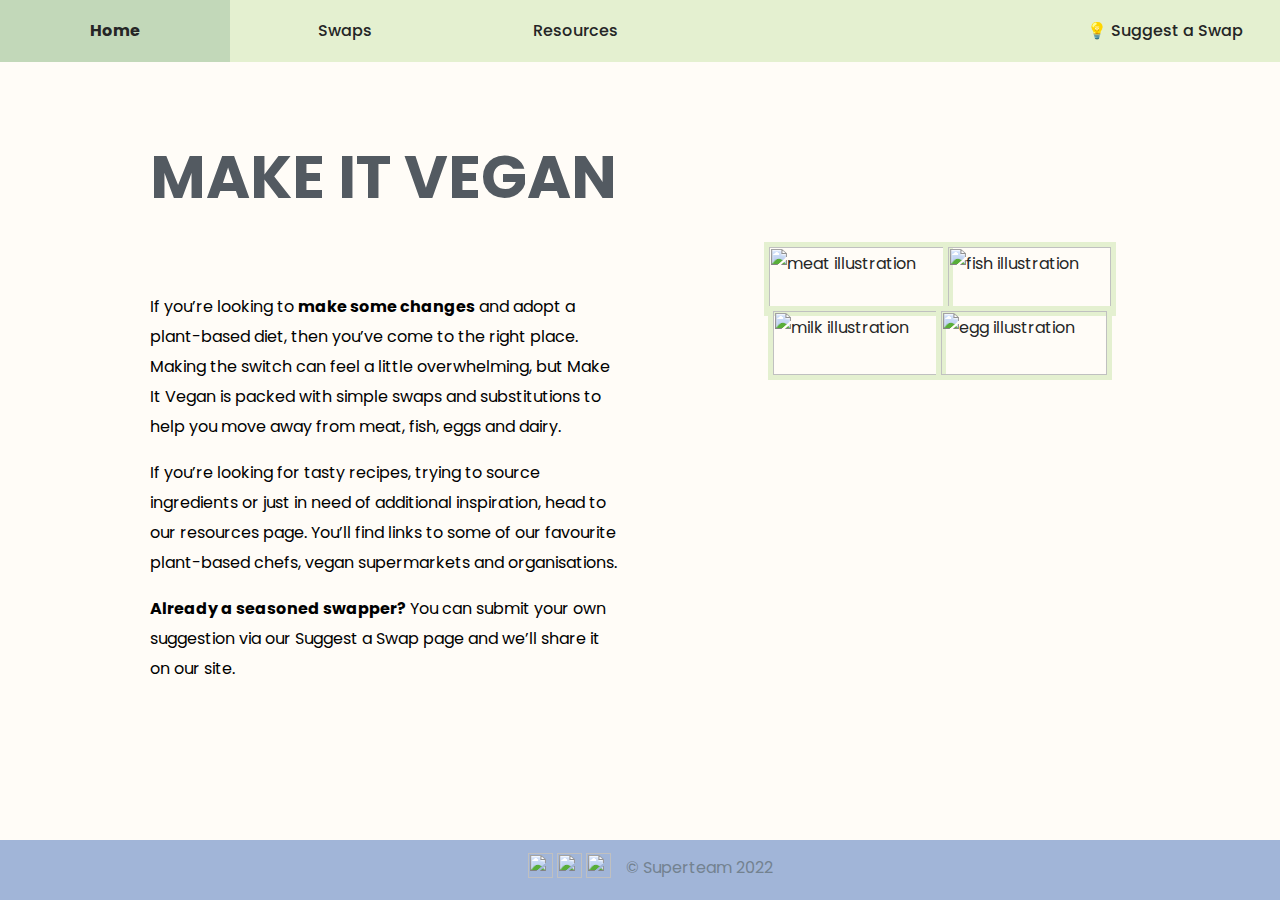
==== index.html @ aec92303 "Add files via upload" ====
<link rel="stylesheet" href="app.css">
<!DOCTYPE html>
<html lang="en">

<head>
    <meta charset="UTF-8">
    <meta http-equiv="X-UA-Compatible" content="IE=edge">
    <meta name="viewport" content="width=device-width, initial-scale=1.0">
    <title>Make It Vegan</title>
    <link rel="stylesheet" href="app.css">
    <link rel="preconnect" href="https://fonts.googleapis.com">
    <link rel="preconnect" href="https://fonts.gstatic.com" crossorigin>
    <link
        href="https://fonts.googleapis.com/css2?family=Poppins:ital,wght@0,300;0,400;0,500;0,600;0,700;1,300;1,400;1,500;1,600;1,700&display=swap"
        rel="stylesheet">
</head>

<body>

    <header>
        <nav class="topnav">
            <ul>
                <li><a href="index.html">Home</a></li>
                <li class="dropdown"><a href="javascript:void(0)" class="dropbtn">Swaps</a>
                    <div class="dropdown-content">
                        <a href="meatswap.html">Meat Swap</a>
                        <a href="fishswap.html">Fish Swap</a>
                        <a href="milkswap.html">Milk Swap</a>
                        <a href="eggswap.html">Egg Swap</a>
                    </div>
                </li>
                <li><a href="resources.html">Resources</a></li>
                <li id="suggestswap"><a href="suggestswap.html">&#128161; Suggest a Swap</a></li>
            </ul>
        </nav>
    </header>

    <main id="mainhome">
        <div class="containermain">
            <div class="parahome">
                <h1 id="titlehome">MAKE IT VEGAN</h1>
                <p>If you’re looking to <b>make some changes</b> and adopt a plant-based diet, then you’ve come to the right place. Making the switch can feel a little overwhelming, but Make It Vegan is packed with simple swaps and substitutions to help you move away from meat, fish, eggs and dairy. 
                </p>
                <p>If you’re looking for tasty recipes, trying to source ingredients or just in need of additional inspiration, head to our resources page.  You’ll find links to some of our favourite plant-based chefs, vegan supermarkets and organisations.
                </p>
                <p><b>Already a seasoned swapper?</b> You can submit your own suggestion via our Suggest a Swap page and we’ll share it on our site.
                </p>
            </div>
            <div class="photohome">
                <div class="row1">
                    <div class="containerphoto">
                        <a href="meatswap.html">
                            <img src="./Images/meat.jpg" alt="meat illustration" class="photo">
                            <div class="textphoto">MEAT Swap</div>
                    </div>
                    </a>
                    <div class="containerphoto">
                        <a href="fishswap.html">
                            <img src="./Images/fish.jpg" alt="fish illustration">
                            <div class="textphoto">FISH Swap</div>
                        </a>
                    </div>
                </div>
                <div class="row2">
                    <div class="containerphoto">
                        <a href="milkswap.html">
                            <img src="./Images/milk.jpg" alt="milk illustration">
                            <div class="textphoto">MILK Swap</div>
                        </a>
                    </div>
                    <div class="containerphoto">
                        <a href="eggswap.html">
                            <img src="./Images/eggs.jpg" alt="egg illustration">
                            <div class="textphoto">EGG Swap</div>
                        </a>
                    </div>
                </div>

            </div>
        </div>

    </main>

    <footer>
        <div class="social-media">
            <a href="https://www.instagram.com"> <img src="images/instagram-logo-100-blue.png" alt="instagram" height="25px" width="25px"
                onmouseover="this.src='images/instagram-logo-100.png'" onmouseout="this.src='images/instagram-logo-100-blue.png'" height="25px" width="25px"></a>
            <a href="https://www.facebook.com"> <img src="images/Facebook-logo-100_blue.png" alt="facebook" height="25px" width="25px"
                onmouseover="this.src='images/Facebook-logo-100.png'" onmouseout="this.src='images/Facebook-logo-100_blue.png'" height="25px" width="25px"></a>
            <a href=mailto:contact@makeitvegan.com> <img src="images/envelope-icon-blue.png" alt="email" height="25px" width="25px"
                onmouseover="this.src='images/envelope-icon.png'" onmouseout="this.src='images/envelope-icon-blue.png'" height="25px" width="25px"></a>
        </div>
        <div class="copyright">© Superteam 2022</div>
      </footer>

</body>

</html>
---- app.css ----
body {
  font-family: 'Poppins', sans-serif;
  margin: 0;
  padding: 0 0 60px 0;
  background-color: #FFFCF7;
  line-height: 30px;
}

main {
  margin: 0 100px;
}

@media (max-width: 1260px) {
main {margin: 20px;}
}

/* NAV BAR */

.topnav ul {
list-style-type: none;
margin: 0;
padding: 0;
overflow: hidden;
background-color: #E4F0D0;
}

.topnav li {
float: left;
}

#suggestswap {
  float:right;
}

@media (max-width: 945px) {
  #suggestswap { float: none; }
  .topnav li { float: none; }
}

.topnav a {
display: block;
padding: 16px 30px;
text-decoration: none;
color: #252626;
font-weight: 500;
font-size: 16px;
min-width: 170px;
text-align: center;
}

li a:hover {
background-color: #C2D8B9;
font-weight: 700;
}

li a:active {
background-color: #C2D8B9;
}

.dropdown-content {
  display: none;
  position: absolute;
  background-color: #E4F0D0;
  min-width: 170px;
  box-shadow: 0px 8px 16px 0px rgba(0,0,0,0.2);
  z-index: 1;
}

.dropdown-content a {
  text-decoration: none;
  display: block;
  text-align: center;
  background-color: #FFFCF7;
}

.dropdown:hover .dropdown-content {
  display: block;
}

h1 {
  margin: 50px 0px;
  font-size: 60px;
  color: #535a61;
}

/* HOME PAGE */

#titlehome {
  margin: 100px 0px;
}

.containermain {
  display: flex;
}

.parahome {
  width: 50%;
  margin: 0px 50px;
  font-size: 16px;
}

.photohome {
  width: 50%;
  margin-top: 50px;
  padding: 20px;
}

.row1 {
  display: flex;
  flex-wrap:wrap;
  justify-content: center;
}

.row2 {
  display: flex;
  flex-wrap:wrap;
  justify-content: center;
}

@media (max-width: 945px) {
  .containermain {
    display: block;
  }
  .parahome {
    width: 100%;
    margin: 10px;
    text-align: center;
  }
  .photohome {
    width: 100%;
  }

}

.photohome img {
  max-width: 250px;
  width: 100%;
  height: auto;
  margin: 10px;
  border: 5px solid #E4F0D0;
}

@media (max-width: 1460px) {
  .photohome img {
    max-width: 200px;
  }
  .photohome {
    margin-top: 150px;
  }
}

@media (max-width: 1260px) {
  .photohome img {
    max-width: 150px;
  }
  h1 {
    font-size: 40px;
  }
  .parahome {
    font-size: 14px;
  }
  .photohome {
    margin-top: 120px;
  }
  #titlehome {
    margin: 50px 0px;
  }
}

@media (max-width: 945px) {
  .photohome {
    margin-top: 50px;
  }
}


.photohome img:hover {
  opacity: 0.3;
  transform: scale(1.1);
  transition: 1s;
}

.containerphoto {
  position: relative;
  display: inline-block;
}

.textphoto {
  position: absolute;
  z-index: 1;
  margin: 0 auto;
  left: 0;
  right: 0;
  top: 70%;
  text-align: center;
  width: 60%;
  display: none;
  color: #4e5153;
  text-decoration: none;
  font-size: 25px;
  font-weight: 600;
}

@media (max-width: 1460px) {
  .textphoto {
    font-size: 20px;
  }
}
@media (max-width: 1260px) {
  .textphoto {
    font-size: 15px;
  }
}


.photohome img:hover +.textphoto {
  display: block;
  transition: 2s;
}

.textphoto:hover {
  display: block;
  transition: 2s;
}

/* SWAP PAGES */

.topcontainer {
  display: block;
}
.topcontainer img {
  float: left;
  max-width: 200px;
  width: 100%;
  height: auto;
  margin: 10px;
  margin-right: 50px;
  border: 5px solid #E4F0D0;
}

.topcontainer p {
  margin-bottom: 80px;
}

.maincontentswap {
  display: inline-block;
  float: none;
}

h2 {
  color: #4e5153;
  padding: 15px 0 15px 0;
}

@media (max-width: 945px) {
  .topcontainer p {
    margin-bottom: 30px;
  }
}


/* FOOTER */

footer {
  position: fixed;
  background-color: #A1B5D8; height: 40px;
  left: 0;
  bottom: 0;
  width: 100%;
  padding: 10px;
  display: flex;
  justify-content: center;
  flex-wrap: wrap;
  align-content: center;
  }
  .social-media {
  transition: 0.5s all ease-in-out;
  }
  .social-media a:hover img {
  transform: scale(1.2);
  }
  .copyright {
  color: #738290;
  text-align: right;
  padding-left: 15px;
  }

/* RESOURCES PAGE */

.resources-body {
  background-color: #FFFCF7;
  padding-top: 0px;
  padding-bottom: 60px;
}
.resources-h1 {
  padding: 10px;
}
.resources-h2 {
  background-color: #C2D8B9;
  color: #FFFCF7;
  padding: 20px
}
.resources ul {
  list-style-type: none;
  color: #252626;
  margin: 0;
  padding: 20px;
  }
  .resources ul a:hover {
    background-color: #FFFCF7;
  }
    /* unvisited link */
a:link {
  color: #252626;
}
/* visited link */
a:visited {
  color:#252626;
}
/* mouse over link */
a:hover {
  text-decoration: bold;
}
/* selected link */
a:active {
  color: #738290;
}
/* SUGGEST A SWAP PAGE */
  .suggest-h1 {
    padding: 10px;
  }
  .suggest-body {
    background-color: #FFFCF7;
    padding-top: 0px;
    padding-bottom: 60px;
  }
  .suggest-para {
    background-color: #FFFCF7;
    padding: 20px;
  }
  .suggest-form {
    background-color: #FFFCF7;
    padding: 20px;
  }
  .comment-box {
    display: flex;
    justify-content: left;
    align-items: left;
    width: 100%;
    height: 100px;
    padding: 10px;
    background-color: white;
  }
  ::placeholder {
    color: #252626;
    font-family: 'Poppins', sans-serif;
  }
  .center {
    display: flex;
    justify-content: center;
    align-items: center;
    height: 100px;
  }
  .submit-button {
      background-color: #252626;
      border: none;
      color: #FFFCF7;
      padding: 10px 30px;
      text-align: center;
      text-decoration: none;
      display: inline-block;
      font-size: 16px;
      border-radius: 0px;
    }
    .submit-button {
      transition-duration: 0.5s;
    }
    .submit-button:hover {
      transform: scale(1.2);
    }

 /* unvisited link */
 a:link {
  color: #252626;
}
/* visited link */
a:visited {
  color:#252626;
}
/* mouse over link */
a:hover {
  text-decoration: bold;
}
/* selected link */
a:active {
  color: #738290;
}
/* suggest a swap styling below */
.suggest-h1 {
  padding: 10px;
}
.suggest-body {
  background-color: #FFFCF7;
  padding-top: 0px;
  padding-bottom: 60px;
}
.suggest-para {
  background-color: #FFFCF7;
  padding: 20px;
}
.suggest-form {
  background-color: #FFFCF7;
  padding: 20px;
}
.comment-box {
  display: flex;
  justify-content: left;
  align-items: left;
  width: 100%;
  height: 100px;
  padding: 10px;
  background-color: white;
}
.center {
  display: flex;
  justify-content: center;
  align-items: center;
  height: 100px;
}
.submit-button {
    background-color: #252626;
    border: none;
    color: #FFFCF7;
    padding: 10px 30px;
    text-align: center;
    text-decoration: none;
    display: inline-block;
    font-size: 16px;
    border-radius: 6px;
  }
  .submit-button {
    transition-duration: 0.5s;
  }
  .submit-button:hover {
    transform: scale(1.2);
  }
---- app.css ----
body {
  font-family: 'Poppins', sans-serif;
  margin: 0;
  padding: 0 0 60px 0;
  background-color: #FFFCF7;
  line-height: 30px;
}

main {
  margin: 0 100px;
}

@media (max-width: 1260px) {
main {margin: 20px;}
}

/* NAV BAR */

.topnav ul {
list-style-type: none;
margin: 0;
padding: 0;
overflow: hidden;
background-color: #E4F0D0;
}

.topnav li {
float: left;
}

#suggestswap {
  float:right;
}

@media (max-width: 945px) {
  #suggestswap { float: none; }
  .topnav li { float: none; }
}

.topnav a {
display: block;
padding: 16px 30px;
text-decoration: none;
color: #252626;
font-weight: 500;
font-size: 16px;
min-width: 170px;
text-align: center;
}

li a:hover {
background-color: #C2D8B9;
font-weight: 700;
}

li a:active {
background-color: #C2D8B9;
}

.dropdown-content {
  display: none;
  position: absolute;
  background-color: #E4F0D0;
  min-width: 170px;
  box-shadow: 0px 8px 16px 0px rgba(0,0,0,0.2);
  z-index: 1;
}

.dropdown-content a {
  text-decoration: none;
  display: block;
  text-align: center;
  background-color: #FFFCF7;
}

.dropdown:hover .dropdown-content {
  display: block;
}

h1 {
  margin: 50px 0px;
  font-size: 60px;
  color: #535a61;
}

/* HOME PAGE */

#titlehome {
  margin: 100px 0px;
}

.containermain {
  display: flex;
}

.parahome {
  width: 50%;
  margin: 0px 50px;
  font-size: 16px;
}

.photohome {
  width: 50%;
  margin-top: 50px;
  padding: 20px;
}

.row1 {
  display: flex;
  flex-wrap:wrap;
  justify-content: center;
}

.row2 {
  display: flex;
  flex-wrap:wrap;
  justify-content: center;
}

@media (max-width: 945px) {
  .containermain {
    display: block;
  }
  .parahome {
    width: 100%;
    margin: 10px;
    text-align: center;
  }
  .photohome {
    width: 100%;
  }

}

.photohome img {
  max-width: 250px;
  width: 100%;
  height: auto;
  margin: 10px;
  border: 5px solid #E4F0D0;
}

@media (max-width: 1460px) {
  .photohome img {
    max-width: 200px;
  }
  .photohome {
    margin-top: 150px;
  }
}

@media (max-width: 1260px) {
  .photohome img {
    max-width: 150px;
  }
  h1 {
    font-size: 40px;
  }
  .parahome {
    font-size: 14px;
  }
  .photohome {
    margin-top: 120px;
  }
  #titlehome {
    margin: 50px 0px;
  }
}

@media (max-width: 945px) {
  .photohome {
    margin-top: 50px;
  }
}


.photohome img:hover {
  opacity: 0.3;
  transform: scale(1.1);
  transition: 1s;
}

.containerphoto {
  position: relative;
  display: inline-block;
}

.textphoto {
  position: absolute;
  z-index: 1;
  margin: 0 auto;
  left: 0;
  right: 0;
  top: 70%;
  text-align: center;
  width: 60%;
  display: none;
  color: #4e5153;
  text-decoration: none;
  font-size: 25px;
  font-weight: 600;
}

@media (max-width: 1460px) {
  .textphoto {
    font-size: 20px;
  }
}
@media (max-width: 1260px) {
  .textphoto {
    font-size: 15px;
  }
}


.photohome img:hover +.textphoto {
  display: block;
  transition: 2s;
}

.textphoto:hover {
  display: block;
  transition: 2s;
}

/* SWAP PAGES */

.topcontainer {
  display: block;
}
.topcontainer img {
  float: left;
  max-width: 200px;
  width: 100%;
  height: auto;
  margin: 10px;
  margin-right: 50px;
  border: 5px solid #E4F0D0;
}

.topcontainer p {
  margin-bottom: 80px;
}

.maincontentswap {
  display: inline-block;
  float: none;
}

h2 {
  color: #4e5153;
  padding: 15px 0 15px 0;
}

@media (max-width: 945px) {
  .topcontainer p {
    margin-bottom: 30px;
  }
}


/* FOOTER */

footer {
  position: fixed;
  background-color: #A1B5D8; height: 40px;
  left: 0;
  bottom: 0;
  width: 100%;
  padding: 10px;
  display: flex;
  justify-content: center;
  flex-wrap: wrap;
  align-content: center;
  }
  .social-media {
  transition: 0.5s all ease-in-out;
  }
  .social-media a:hover img {
  transform: scale(1.2);
  }
  .copyright {
  color: #738290;
  text-align: right;
  padding-left: 15px;
  }

/* RESOURCES PAGE */

.resources-body {
  background-color: #FFFCF7;
  padding-top: 0px;
  padding-bottom: 60px;
}
.resources-h1 {
  padding: 10px;
}
.resources-h2 {
  background-color: #C2D8B9;
  color: #FFFCF7;
  padding: 20px
}
.resources ul {
  list-style-type: none;
  color: #252626;
  margin: 0;
  padding: 20px;
  }
  .resources ul a:hover {
    background-color: #FFFCF7;
  }
    /* unvisited link */
a:link {
  color: #252626;
}
/* visited link */
a:visited {
  color:#252626;
}
/* mouse over link */
a:hover {
  text-decoration: bold;
}
/* selected link */
a:active {
  color: #738290;
}
/* SUGGEST A SWAP PAGE */
  .suggest-h1 {
    padding: 10px;
  }
  .suggest-body {
    background-color: #FFFCF7;
    padding-top: 0px;
    padding-bottom: 60px;
  }
  .suggest-para {
    background-color: #FFFCF7;
    padding: 20px;
  }
  .suggest-form {
    background-color: #FFFCF7;
    padding: 20px;
  }
  .comment-box {
    display: flex;
    justify-content: left;
    align-items: left;
    width: 100%;
    height: 100px;
    padding: 10px;
    background-color: white;
  }
  ::placeholder {
    color: #252626;
    font-family: 'Poppins', sans-serif;
  }
  .center {
    display: flex;
    justify-content: center;
    align-items: center;
    height: 100px;
  }
  .submit-button {
      background-color: #252626;
      border: none;
      color: #FFFCF7;
      padding: 10px 30px;
      text-align: center;
      text-decoration: none;
      display: inline-block;
      font-size: 16px;
      border-radius: 0px;
    }
    .submit-button {
      transition-duration: 0.5s;
    }
    .submit-button:hover {
      transform: scale(1.2);
    }

 /* unvisited link */
 a:link {
  color: #252626;
}
/* visited link */
a:visited {
  color:#252626;
}
/* mouse over link */
a:hover {
  text-decoration: bold;
}
/* selected link */
a:active {
  color: #738290;
}
/* suggest a swap styling below */
.suggest-h1 {
  padding: 10px;
}
.suggest-body {
  background-color: #FFFCF7;
  padding-top: 0px;
  padding-bottom: 60px;
}
.suggest-para {
  background-color: #FFFCF7;
  padding: 20px;
}
.suggest-form {
  background-color: #FFFCF7;
  padding: 20px;
}
.comment-box {
  display: flex;
  justify-content: left;
  align-items: left;
  width: 100%;
  height: 100px;
  padding: 10px;
  background-color: white;
}
.center {
  display: flex;
  justify-content: center;
  align-items: center;
  height: 100px;
}
.submit-button {
    background-color: #252626;
    border: none;
    color: #FFFCF7;
    padding: 10px 30px;
    text-align: center;
    text-decoration: none;
    display: inline-block;
    font-size: 16px;
    border-radius: 6px;
  }
  .submit-button {
    transition-duration: 0.5s;
  }
  .submit-button:hover {
    transform: scale(1.2);
  }
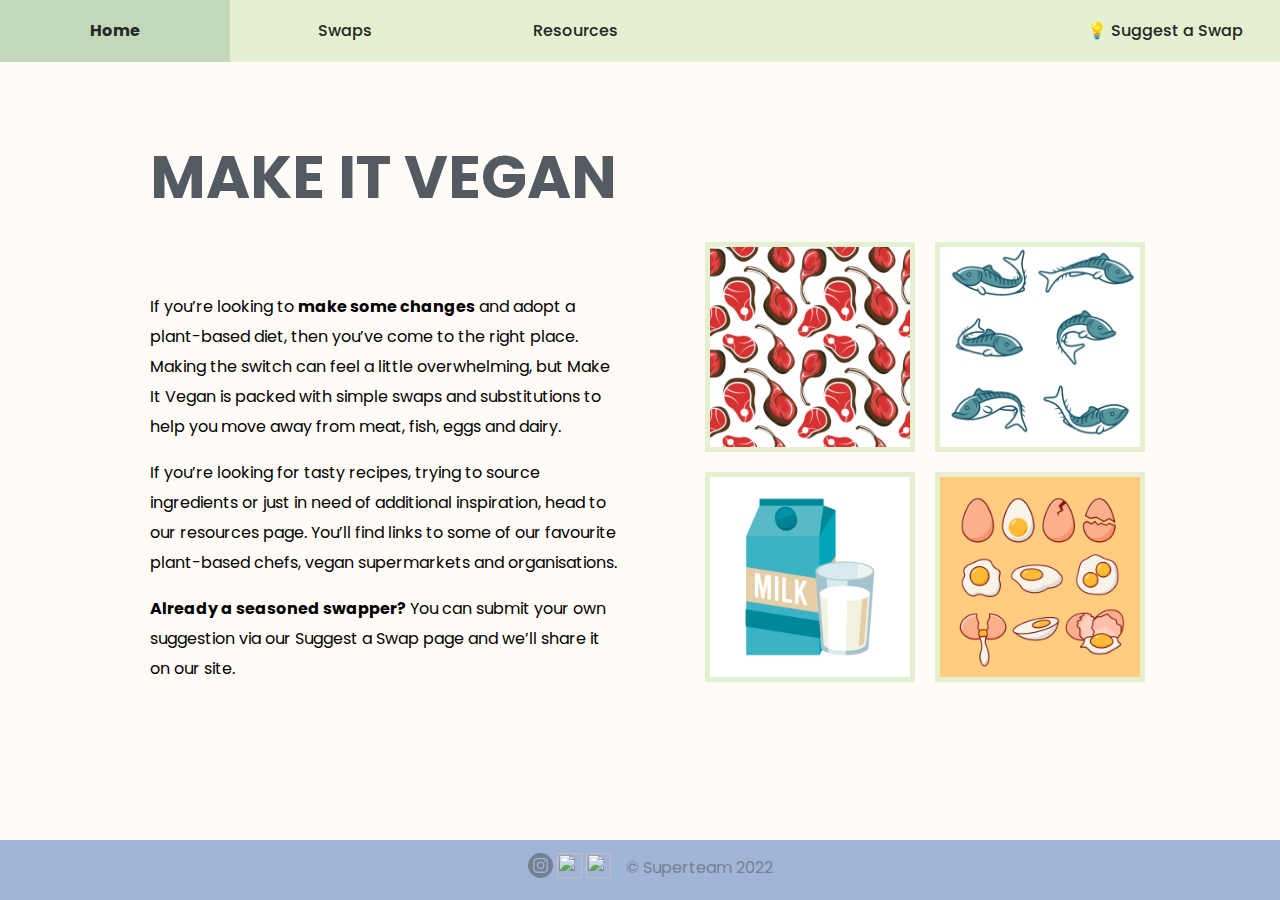
==== commit dfc3659f: "Update index.html" ====
--- a/index.html
+++ b/index.html
@@ -83,8 +83,8 @@
 
     <footer>
         <div class="social-media">
-            <a href="https://www.instagram.com"> <img src="images/instagram-logo-100-blue.png" alt="instagram" height="25px" width="25px"
-                onmouseover="this.src='images/instagram-logo-100.png'" onmouseout="this.src='images/instagram-logo-100-blue.png'" height="25px" width="25px"></a>
+            <a href="https://www.instagram.com"> <img src="./Images/instagram-logo-100-blue.png" alt="instagram" height="25px" width="25px"
+                onmouseover="this.src='./Images/instagram-logo-100.png'" onmouseout="this.src='./Images/instagram-logo-100-blue.png'" height="25px" width="25px"></a>
             <a href="https://www.facebook.com"> <img src="images/Facebook-logo-100_blue.png" alt="facebook" height="25px" width="25px"
                 onmouseover="this.src='images/Facebook-logo-100.png'" onmouseout="this.src='images/Facebook-logo-100_blue.png'" height="25px" width="25px"></a>
             <a href=mailto:contact@makeitvegan.com> <img src="images/envelope-icon-blue.png" alt="email" height="25px" width="25px"
@@ -95,4 +95,4 @@
 
 </body>
 
-</html>+</html>
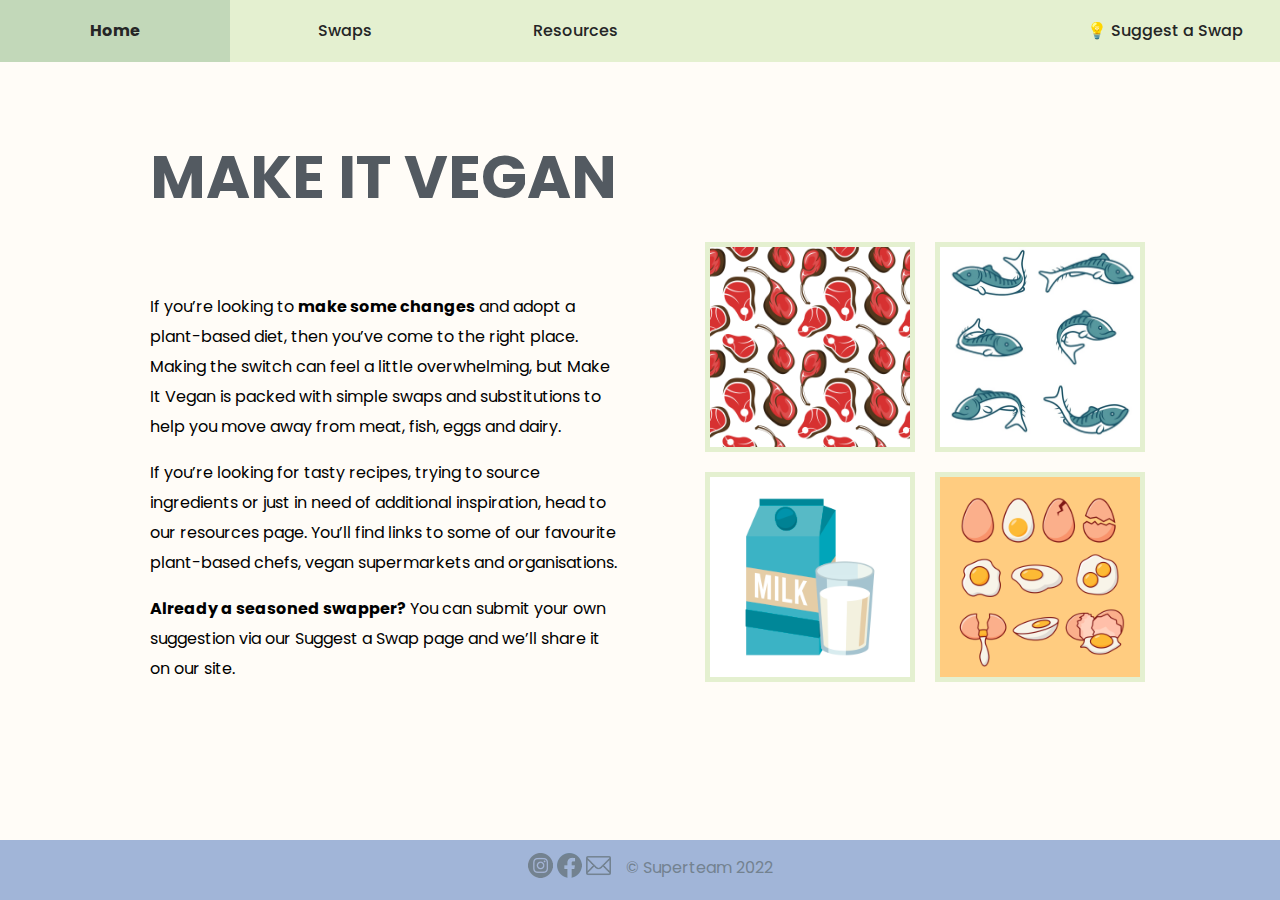
==== commit c2cf4d7c: "Update index.html" ====
--- a/index.html
+++ b/index.html
@@ -85,10 +85,10 @@
         <div class="social-media">
             <a href="https://www.instagram.com"> <img src="./Images/instagram-logo-100-blue.png" alt="instagram" height="25px" width="25px"
                 onmouseover="this.src='./Images/instagram-logo-100.png'" onmouseout="this.src='./Images/instagram-logo-100-blue.png'" height="25px" width="25px"></a>
-            <a href="https://www.facebook.com"> <img src="images/Facebook-logo-100_blue.png" alt="facebook" height="25px" width="25px"
-                onmouseover="this.src='images/Facebook-logo-100.png'" onmouseout="this.src='images/Facebook-logo-100_blue.png'" height="25px" width="25px"></a>
-            <a href=mailto:contact@makeitvegan.com> <img src="images/envelope-icon-blue.png" alt="email" height="25px" width="25px"
-                onmouseover="this.src='images/envelope-icon.png'" onmouseout="this.src='images/envelope-icon-blue.png'" height="25px" width="25px"></a>
+            <a href="https://www.facebook.com"> <img src="./Images/Facebook-logo-100_blue.png" alt="facebook" height="25px" width="25px"
+                onmouseover="this.src='./Images/Facebook-logo-100.png'" onmouseout="this.src='./Images/Facebook-logo-100_blue.png'" height="25px" width="25px"></a>
+            <a href=mailto:contact@makeitvegan.com> <img src="./Images/envelope-icon-blue.png" alt="email" height="25px" width="25px"
+                onmouseover="this.src='./Images/envelope-icon.png'" onmouseout="this.src='./Images/envelope-icon-blue.png'" height="25px" width="25px"></a>
         </div>
         <div class="copyright">© Superteam 2022</div>
       </footer>
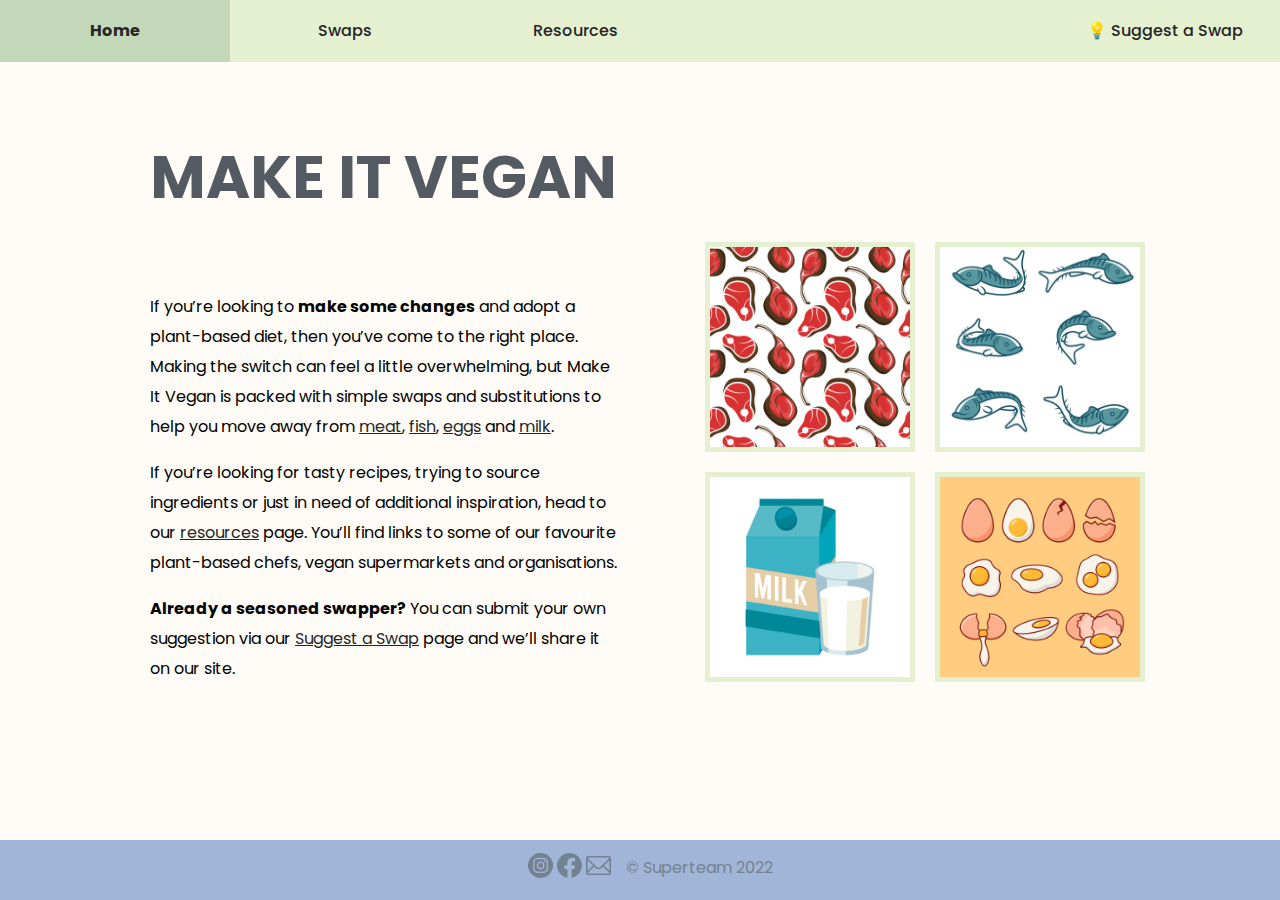
==== commit 0726286e: "Update index.html" ====
--- a/index.html
+++ b/index.html
@@ -39,11 +39,11 @@
         <div class="containermain">
             <div class="parahome">
                 <h1 id="titlehome">MAKE IT VEGAN</h1>
-                <p>If you’re looking to <b>make some changes</b> and adopt a plant-based diet, then you’ve come to the right place. Making the switch can feel a little overwhelming, but Make It Vegan is packed with simple swaps and substitutions to help you move away from meat, fish, eggs and dairy. 
+                <p>If you’re looking to <b>make some changes</b> and adopt a plant-based diet, then you’ve come to the right place. Making the switch can feel a little overwhelming, but Make It Vegan is packed with simple swaps and substitutions to help you move away from <a href="meatswap.html">meat</a>, <a href="fishswap.html">fish</a>, <a href="eggswap.html">eggs</a> and <a href="milkswap.html">milk</a>. 
                 </p>
-                <p>If you’re looking for tasty recipes, trying to source ingredients or just in need of additional inspiration, head to our resources page.  You’ll find links to some of our favourite plant-based chefs, vegan supermarkets and organisations.
+                <p>If you’re looking for tasty recipes, trying to source ingredients or just in need of additional inspiration, head to our <a href="resources.html">resources</a> page.  You’ll find links to some of our favourite plant-based chefs, vegan supermarkets and organisations.
                 </p>
-                <p><b>Already a seasoned swapper?</b> You can submit your own suggestion via our Suggest a Swap page and we’ll share it on our site.
+                <p><b>Already a seasoned swapper?</b> You can submit your own suggestion via our <a href="suggestswap.html">Suggest a Swap</a> page and we’ll share it on our site.
                 </p>
             </div>
             <div class="photohome">
